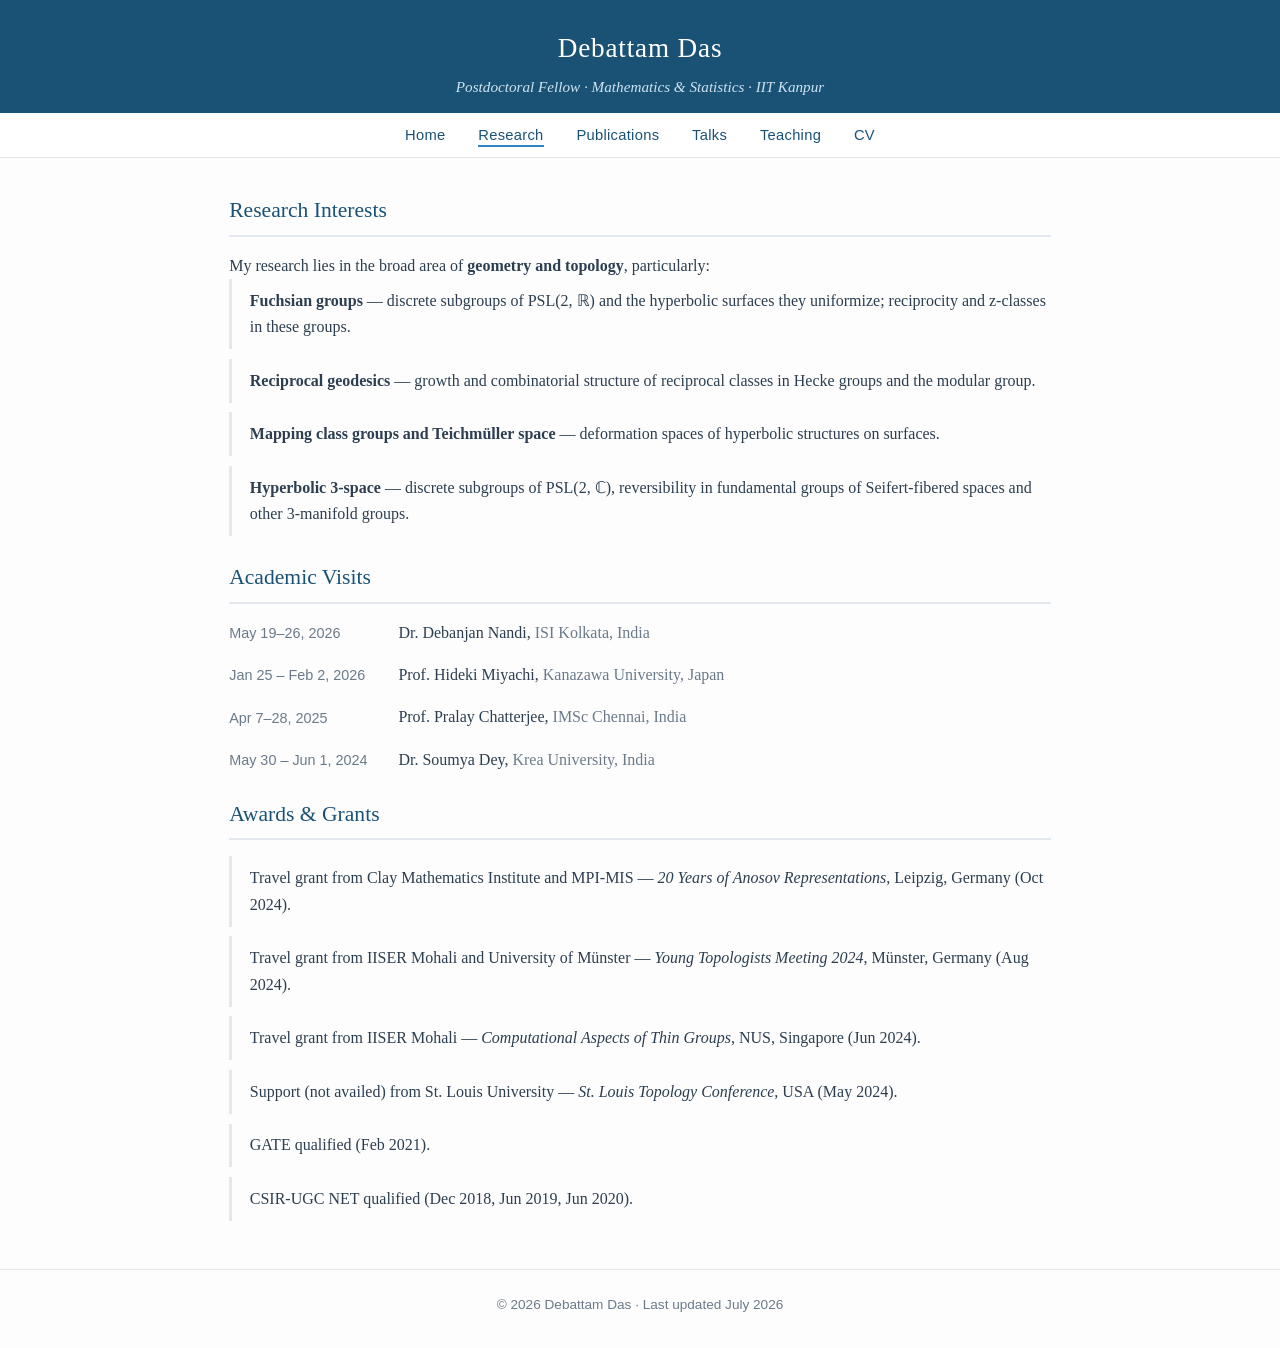
==== research.html @ c7aaaddb "Add files via upload" ====
<!DOCTYPE html>
<html lang="en">
<head>
<meta charset="UTF-8">
<meta name="viewport" content="width=device-width, initial-scale=1.0">
<title>Research — Debattam Das</title>
<link rel="stylesheet" href="style.css">
</head>
<body>
<header>
  <h1><a href="index.html">Debattam Das</a></h1>
  <p class="tagline">Postdoctoral Fellow · Mathematics &amp; Statistics · IIT Kanpur</p>
</header>
<nav>
  <a href="index.html">Home</a>
  <a href="research.html" class="active">Research</a>
  <a href="publications.html">Publications</a>
  <a href="talks.html">Talks</a>
  <a href="teaching.html">Teaching</a>
  <a href="cv.pdf">CV</a>
</nav>
<main>
  <section>
    <h2>Research Interests</h2>
    <p>My research lies in the broad area of <strong>geometry and topology</strong>, particularly:</p>
    <ul class="clean">
      <li><strong>Fuchsian groups</strong> — discrete subgroups of PSL(2,&nbsp;&#8477;) and the hyperbolic surfaces they uniformize; reciprocity and z-classes in these groups.</li>
      <li><strong>Reciprocal geodesics</strong> — growth and combinatorial structure of reciprocal classes in Hecke groups and the modular group.</li>
      <li><strong>Mapping class groups and Teichmüller space</strong> — deformation spaces of hyperbolic structures on surfaces.</li>
      <li><strong>Hyperbolic 3-space</strong> — discrete subgroups of PSL(2,&nbsp;&#8450;), reversibility in fundamental groups of Seifert-fibered spaces and other 3-manifold groups.</li>
    </ul>
  </section>

  <section>
    <h2>Academic Visits</h2>
    <div class="entry"><div class="when">May 19–26, 2026</div>
      <div class="what">Dr. Debanjan Nandi, <span class="venue">ISI Kolkata, India</span></div></div>
    <div class="entry"><div class="when">Jan 25 – Feb 2, 2026</div>
      <div class="what">Prof. Hideki Miyachi, <span class="venue">Kanazawa University, Japan</span></div></div>
    <div class="entry"><div class="when">Apr 7–28, 2025</div>
      <div class="what">Prof. Pralay Chatterjee, <span class="venue">IMSc Chennai, India</span></div></div>
    <div class="entry"><div class="when">May 30 – Jun 1, 2024</div>
      <div class="what">Dr. Soumya Dey, <span class="venue">Krea University, India</span></div></div>
  </section>

  <section>
    <h2>Awards &amp; Grants</h2>
    <ul class="clean">
      <li>Travel grant from Clay Mathematics Institute and MPI-MIS — <em>20 Years of Anosov Representations</em>, Leipzig, Germany (Oct 2024).</li>
      <li>Travel grant from IISER Mohali and University of Münster — <em>Young Topologists Meeting 2024</em>, Münster, Germany (Aug 2024).</li>
      <li>Travel grant from IISER Mohali — <em>Computational Aspects of Thin Groups</em>, NUS, Singapore (Jun 2024).</li>
      <li>Support (not availed) from St. Louis University — <em>St. Louis Topology Conference</em>, USA (May 2024).</li>
      <li>GATE qualified (Feb 2021).</li>
      <li>CSIR-UGC NET qualified (Dec 2018, Jun 2019, Jun 2020).</li>
    </ul>
  </section>
</main>
<footer>© 2026 Debattam Das · Last updated July 2026</footer>
</body>
</html>
---- style.css ----
/* Debattam Das — academic site stylesheet */
:root {
  --accent: #1a5276;
  --accent-light: #2e86c1;
  --text: #2c3e50;
  --muted: #6b7a8a;
  --bg: #fdfdfd;
  --card: #ffffff;
  --border: #e3e8ee;
}

* { margin: 0; padding: 0; box-sizing: border-box; }

body {
  font-family: Georgia, 'Times New Roman', serif;
  color: var(--text);
  background: var(--bg);
  line-height: 1.65;
}

/* Header & navigation */
header {
  background: var(--accent);
  color: #fff;
  padding: 1.6rem 1rem 0.9rem;
  text-align: center;
}
header h1 { font-size: 1.7rem; font-weight: normal; letter-spacing: 0.03em; }
header h1 a { color: #fff; text-decoration: none; }
header p.tagline { font-size: 0.95rem; color: #cfe3f0; margin-top: 0.2rem; font-style: italic; }

nav {
  background: #fff;
  border-bottom: 1px solid var(--border);
  text-align: center;
  padding: 0.55rem 0;
  position: sticky;
  top: 0;
}
nav a {
  color: var(--accent);
  text-decoration: none;
  margin: 0 0.9rem;
  font-family: 'Helvetica Neue', Arial, sans-serif;
  font-size: 0.92rem;
  letter-spacing: 0.02em;
}
nav a:hover, nav a.active { border-bottom: 2px solid var(--accent-light); padding-bottom: 2px; }

/* Layout */
main { max-width: 860px; margin: 2.2rem auto 3rem; padding: 0 1.2rem; }

h2 {
  font-size: 1.35rem;
  color: var(--accent);
  font-weight: normal;
  border-bottom: 2px solid var(--border);
  padding-bottom: 0.35rem;
  margin: 2rem 0 1rem;
}
h2:first-child { margin-top: 0; }

section + section { margin-top: 1.5rem; }
p + p { margin-top: 0.8rem; }
a { color: var(--accent-light); }

/* Profile block on home page */
.profile {
  display: flex;
  gap: 2rem;
  align-items: flex-start;
  flex-wrap: wrap;
}
.profile-photo {
  width: 190px;
  height: 230px;
  border-radius: 6px;
  object-fit: cover;
  border: 1px solid var(--border);
  background: #eef2f6;
}
.photo-placeholder {
  width: 190px;
  height: 230px;
  border-radius: 6px;
  border: 1px dashed var(--muted);
  background: #eef2f6;
  display: flex;
  align-items: center;
  justify-content: center;
  font-size: 3rem;
  color: var(--muted);
  font-family: 'Helvetica Neue', Arial, sans-serif;
}
.profile-text { flex: 1; min-width: 260px; }

/* Lists */
ul.clean { list-style: none; }
ul.clean li {
  padding: 0.55rem 0 0.55rem 1.1rem;
  border-left: 3px solid var(--border);
  margin-bottom: 0.6rem;
}
ul.clean li:hover { border-left-color: var(--accent-light); }

ol.pubs { padding-left: 1.4rem; }
ol.pubs li { margin-bottom: 1.1rem; }
.pub-title { font-style: italic; }
.pub-venue { color: var(--muted); font-size: 0.95rem; }

.date { color: var(--muted); font-size: 0.88rem; font-family: 'Helvetica Neue', Arial, sans-serif; }
.venue { color: var(--muted); }

/* Timeline-style entries (education, experience) */
.entry { display: flex; gap: 1.2rem; margin-bottom: 1rem; }
.entry .when { flex: 0 0 150px; color: var(--muted); font-size: 0.9rem; font-family: 'Helvetica Neue', Arial, sans-serif; padding-top: 0.15rem; }
.entry .what strong { color: var(--text); }

/* Contact box */
.contact-box {
  background: var(--card);
  border: 1px solid var(--border);
  border-radius: 6px;
  padding: 1rem 1.3rem;
  margin-top: 1rem;
}

footer {
  text-align: center;
  color: var(--muted);
  font-size: 0.85rem;
  padding: 1.5rem 0 2rem;
  border-top: 1px solid var(--border);
  font-family: 'Helvetica Neue', Arial, sans-serif;
}

@media (max-width: 600px) {
  .entry { flex-direction: column; gap: 0.1rem; }
  .profile { justify-content: center; }
  nav a { margin: 0 0.45rem; font-size: 0.85rem; }
}
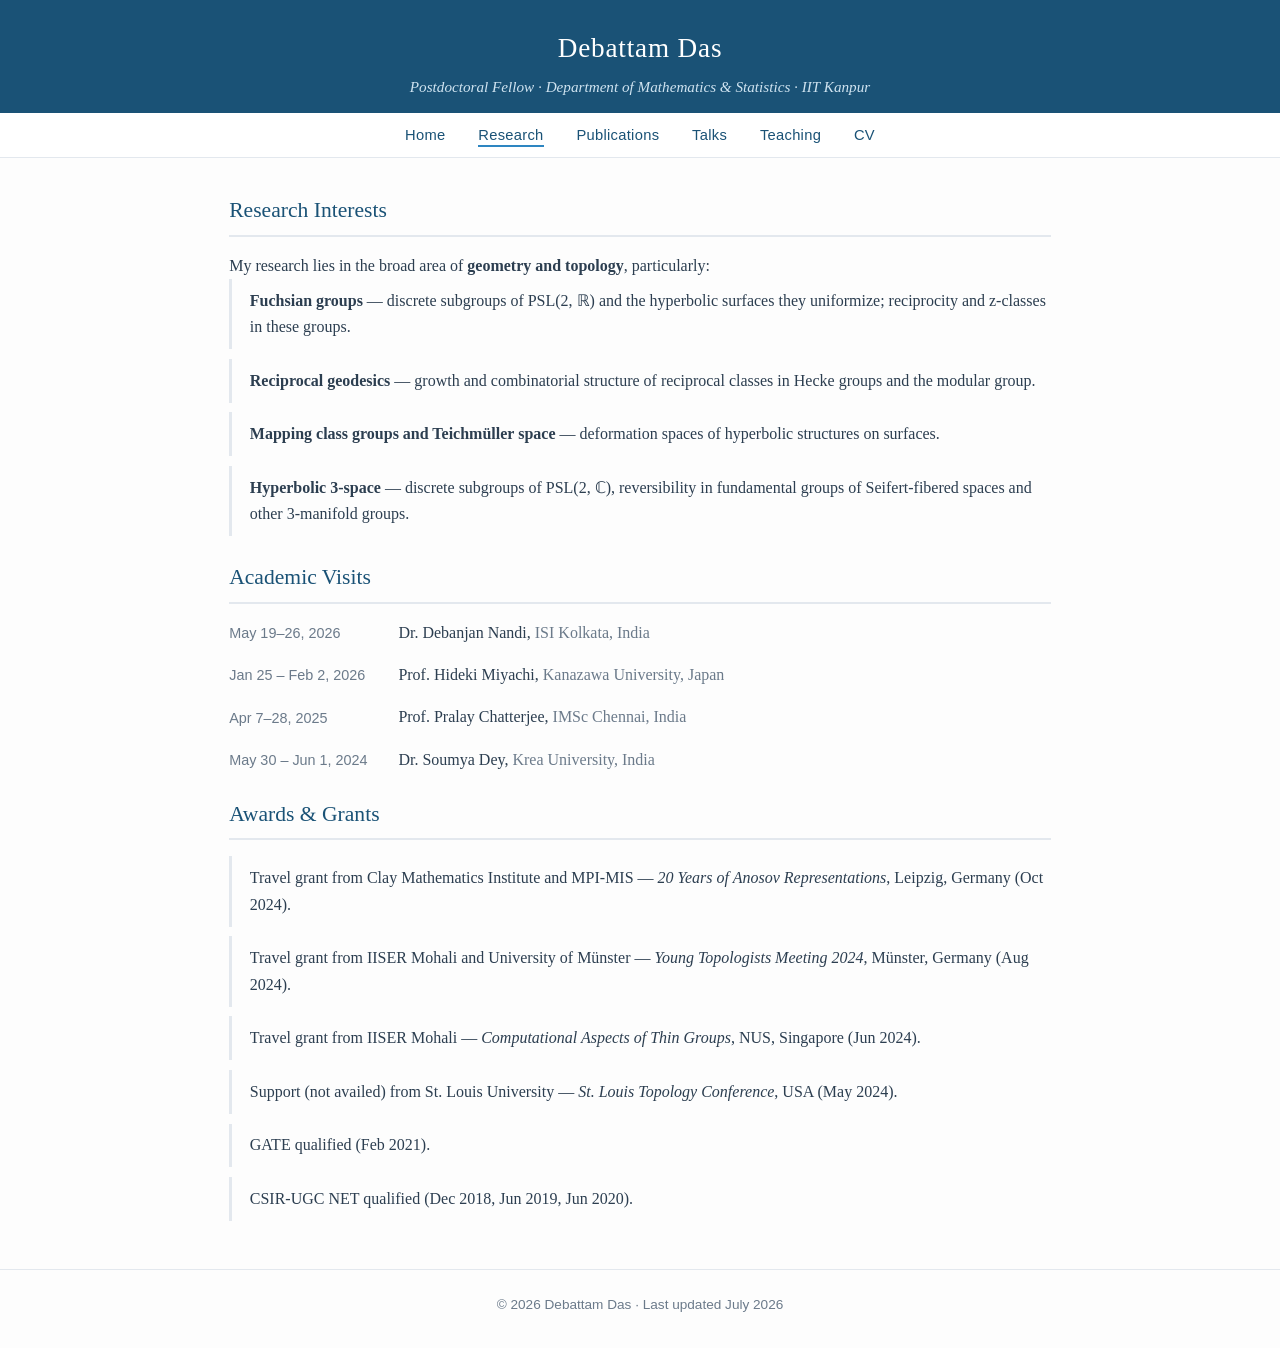
==== commit 8236b69b: "Update tagline: change Mathematics & Statistics to Department of Mathematics & Statistics" ====
--- a/research.html
+++ b/research.html
@@ -9,7 +9,7 @@
 <body>
 <header>
   <h1><a href="index.html">Debattam Das</a></h1>
-  <p class="tagline">Postdoctoral Fellow · Mathematics &amp; Statistics · IIT Kanpur</p>
+  <p class="tagline">Postdoctoral Fellow · Department of Mathematics &amp; Statistics · IIT Kanpur</p>
 </header>
 <nav>
   <a href="index.html">Home</a>
